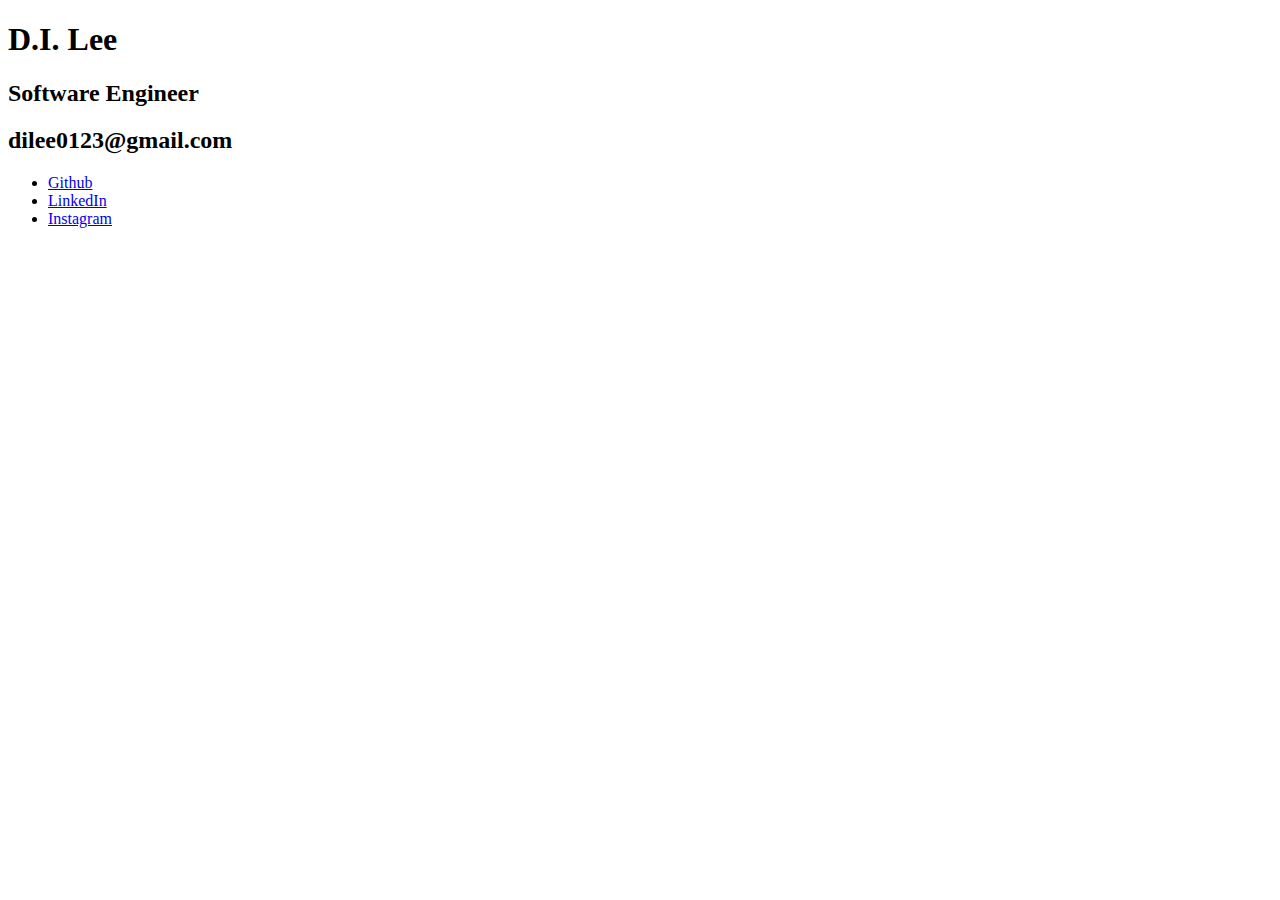
==== index.html @ a9dd1df3 "add instagram" ====
<!DOCTYPE html>
<html>
  <head>
    <title>D.I. Lee</title>
  </head>

  <body>
    <h1>D.I. Lee</h1>
    <h2>Software Engineer</h4>
    <h2>dilee0123@gmail.com</h4>

    <ul>
      <li>
        <a href="https://github.com/dilee716">Github</a>
      </li>
      <li>
        <a href="https://www.linkedin.com/in/dongiklee/">LinkedIn</a>
      </li>
      <li>
        <a href="#">Instagram</a>
      </li>
    </ul>
  </body>
</html>
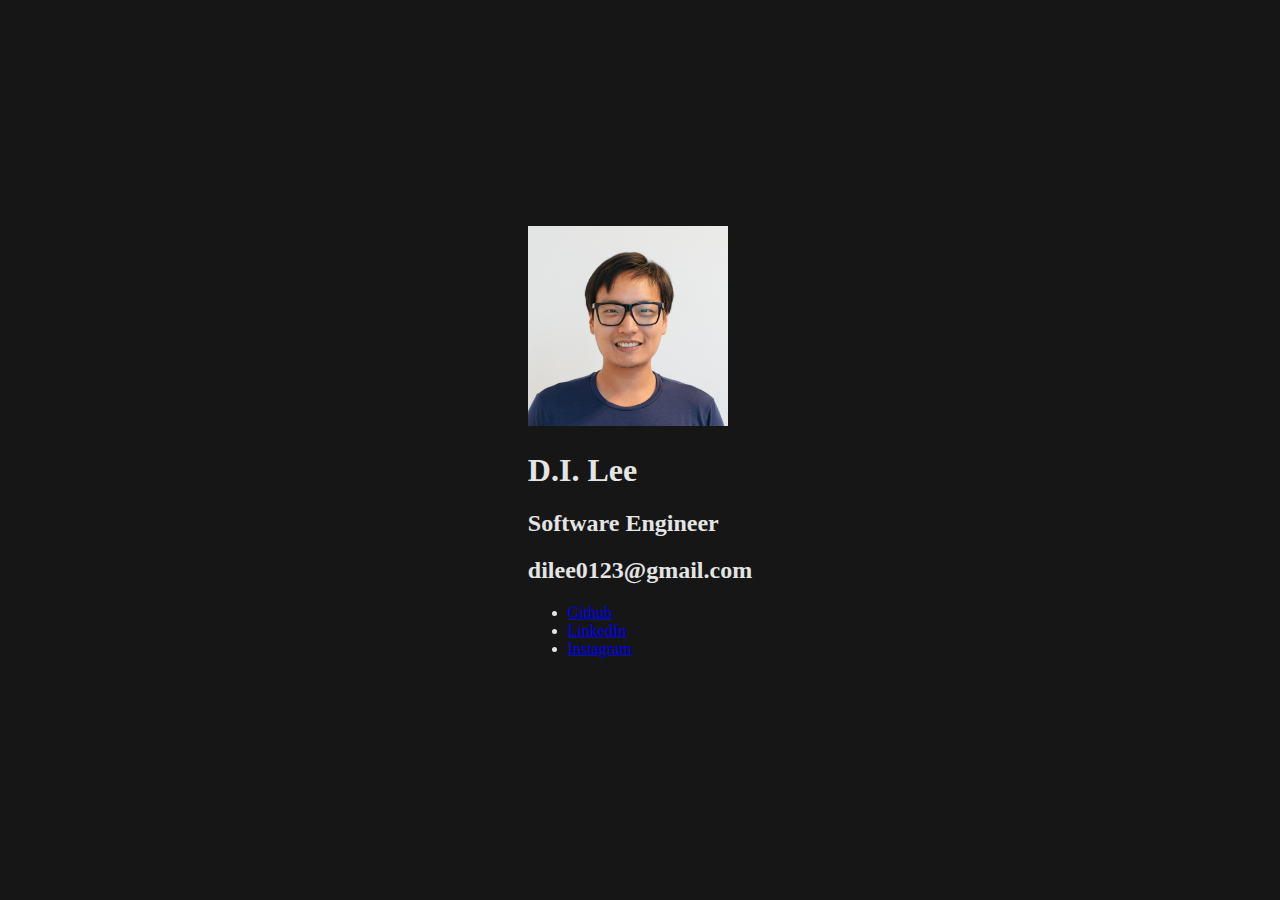
==== commit cd9504b9: "add image and css" ====
--- a/index.html
+++ b/index.html
@@ -2,23 +2,28 @@
 <html>
   <head>
     <title>D.I. Lee</title>
+    <link rel="stylesheet" type="text/css" href="style.css">
   </head>
 
   <body>
-    <h1>D.I. Lee</h1>
-    <h2>Software Engineer</h4>
-    <h2>dilee0123@gmail.com</h4>
+    <div class="wrapper">
+        <img src="images/dong-ik-lee.jpg" width="200" />
+        <h1>D.I. Lee</h1>
+        <h2>Software Engineer</h4>
+        <h2>dilee0123@gmail.com</h4>
 
-    <ul>
-      <li>
-        <a href="https://github.com/dilee716">Github</a>
-      </li>
-      <li>
-        <a href="https://www.linkedin.com/in/dongiklee/">LinkedIn</a>
-      </li>
-      <li>
-        <a href="#">Instagram</a>
-      </li>
-    </ul>
+          <!-- make links open in new tab -->
+        <ul>
+          <li>
+            <a href="https://github.com/dilee716">Github</a>
+          </li>
+          <li>
+            <a href="https://www.linkedin.com/in/dongiklee/">LinkedIn</a>
+          </li>
+          <li>
+            <a href="#">Instagram</a>
+          </li>
+        </ul>
+    </div>
   </body>
 </html>
--- a/style.css
+++ b/style.css
@@ -0,0 +1,15 @@
+html, body {
+  display: flex;
+  align-items: center;
+  justify-content: center;
+  height: 100%;
+  margin: 0px;
+  padding: 0px;
+  background: #161616;
+  color: #e4e4e4;
+}
+
+.wrapper {
+
+
+}
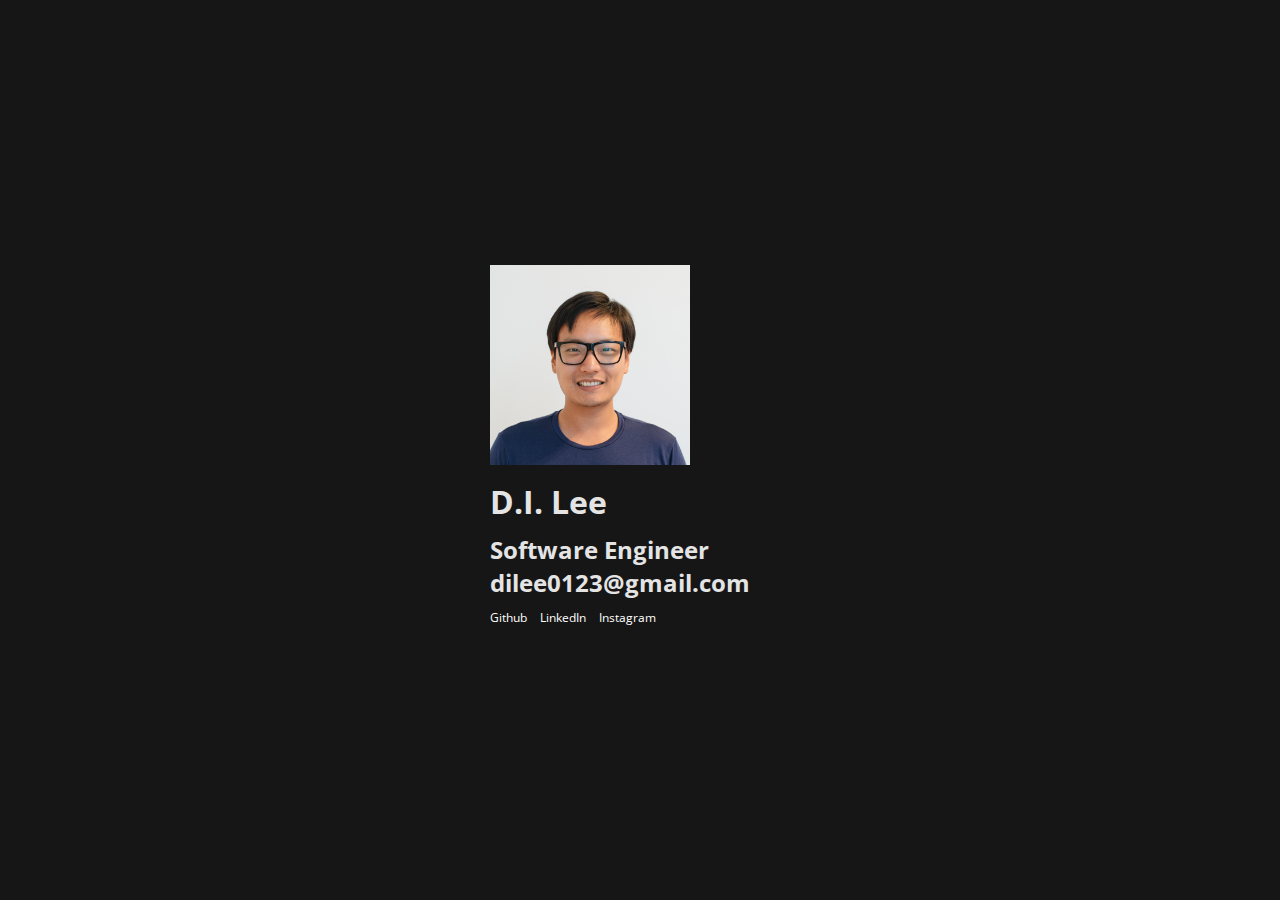
==== commit cf17e167: "add css" ====
--- a/index.html
+++ b/index.html
@@ -3,25 +3,26 @@
   <head>
     <title>D.I. Lee</title>
     <link rel="stylesheet" type="text/css" href="style.css">
+    <link href="https://fonts.googleapis.com/css?family=Open+Sans|Roboto" rel="stylesheet">
   </head>
 
   <body>
-    <div class="wrapper">
+    <div class="wrapper" width="200">
         <img src="images/dong-ik-lee.jpg" width="200" />
         <h1>D.I. Lee</h1>
         <h2>Software Engineer</h4>
         <h2>dilee0123@gmail.com</h4>
 
           <!-- make links open in new tab -->
-        <ul>
+        <ul class="social-links">
           <li>
-            <a href="https://github.com/dilee716">Github</a>
+            <a href="https://github.com/dilee716" target="_blank">Github</a>
           </li>
           <li>
-            <a href="https://www.linkedin.com/in/dongiklee/">LinkedIn</a>
+            <a href="https://www.linkedin.com/in/dongiklee/" target="_blank">LinkedIn</a>
           </li>
           <li>
-            <a href="#">Instagram</a>
+            <a href="#" target="_blank">Instagram</a>
           </li>
         </ul>
     </div>
--- a/style.css
+++ b/style.css
@@ -7,9 +7,36 @@
   padding: 0px;
   background: #161616;
   color: #e4e4e4;
+  font-family: 'Open Sans', sans-serif;
 }
 
-.wrapper {
+h1 {
+  margin: 10px 0;
+}
 
+h2 {
+  margin: 0;
+  width: 300px;
+}
 
+.social-links {
+  margin: 10px 0;
+  color: white;
+  list-style: none;
+  padding-left: 0px;
+  font-size: 12px;
 }
+
+.social-links li {
+  display: inline-block;
+  margin-right: 10px;
+}
+
+.social-links a {
+  color: white;
+  text-decoration: none;
+}
+
+.social-links a:hover {
+  background-color: rgba(13, 133, 49, 0.242);
+}
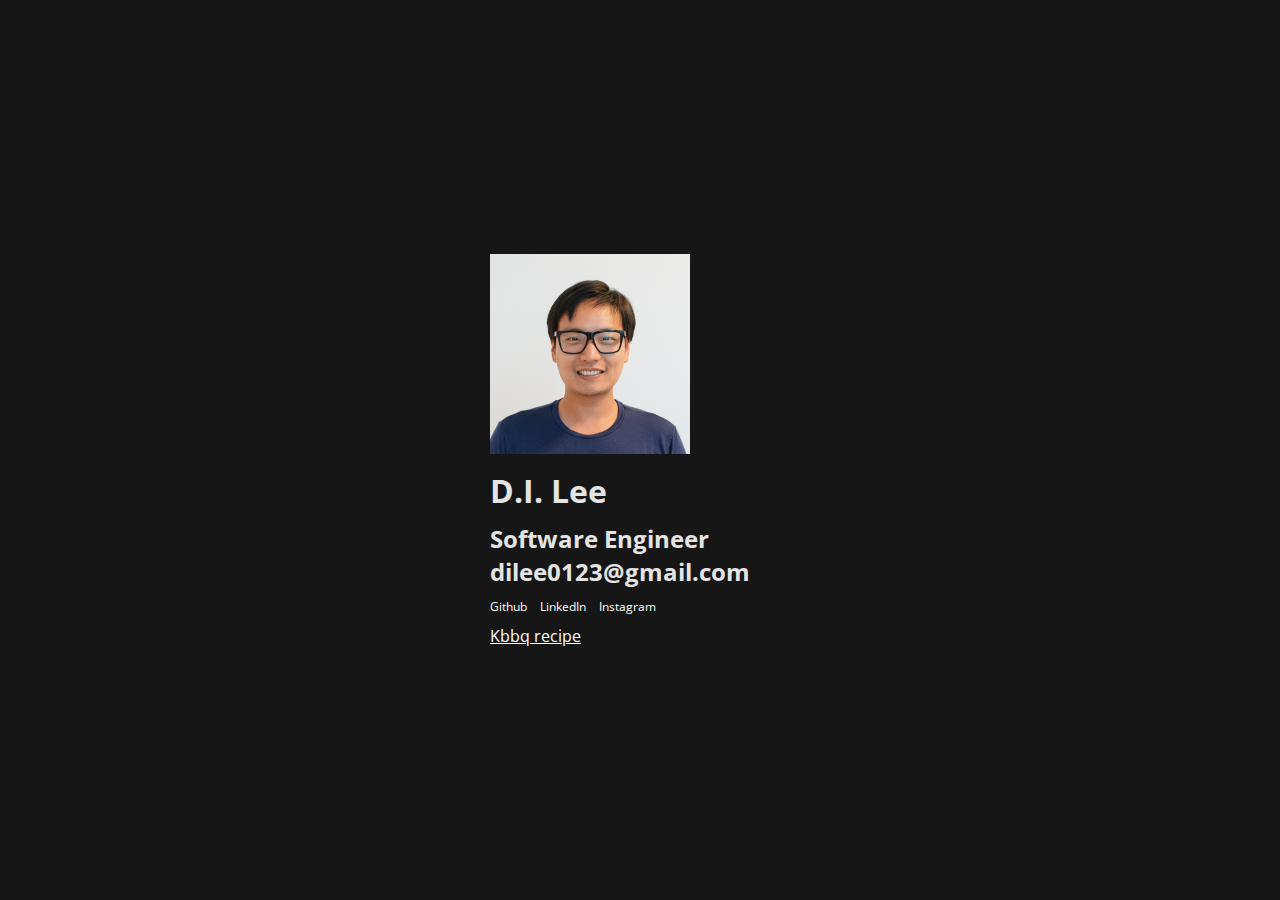
==== commit 1c857849: "add kbbq recipe" ====
--- a/index.html
+++ b/index.html
@@ -4,6 +4,7 @@
     <title>D.I. Lee</title>
     <link rel="stylesheet" type="text/css" href="style.css">
     <link href="https://fonts.googleapis.com/css?family=Open+Sans|Roboto" rel="stylesheet">
+    <meta name="viewport" content="width=device-width, initial-scale=1.0">
   </head>
 
   <body>
@@ -22,9 +23,11 @@
             <a href="https://www.linkedin.com/in/dongiklee/" target="_blank">LinkedIn</a>
           </li>
           <li>
-            <a href="#" target="_blank">Instagram</a>
+            <a href="https://www.instagram.com/dilee_photos/" target="_blank">Instagram</a>
           </li>
         </ul>
+
+        <a href="./kbbq_recipe.html">Kbbq recipe</a>
     </div>
   </body>
 </html>
--- a/style.css
+++ b/style.css
@@ -8,6 +8,7 @@
   background: #161616;
   color: #e4e4e4;
   font-family: 'Open Sans', sans-serif;
+  flex-direction: column;
 }
 
 h1 {
@@ -17,6 +18,10 @@
 h2 {
   margin: 0;
   width: 300px;
+}
+
+a {
+  color: white;
 }
 
 .social-links {
